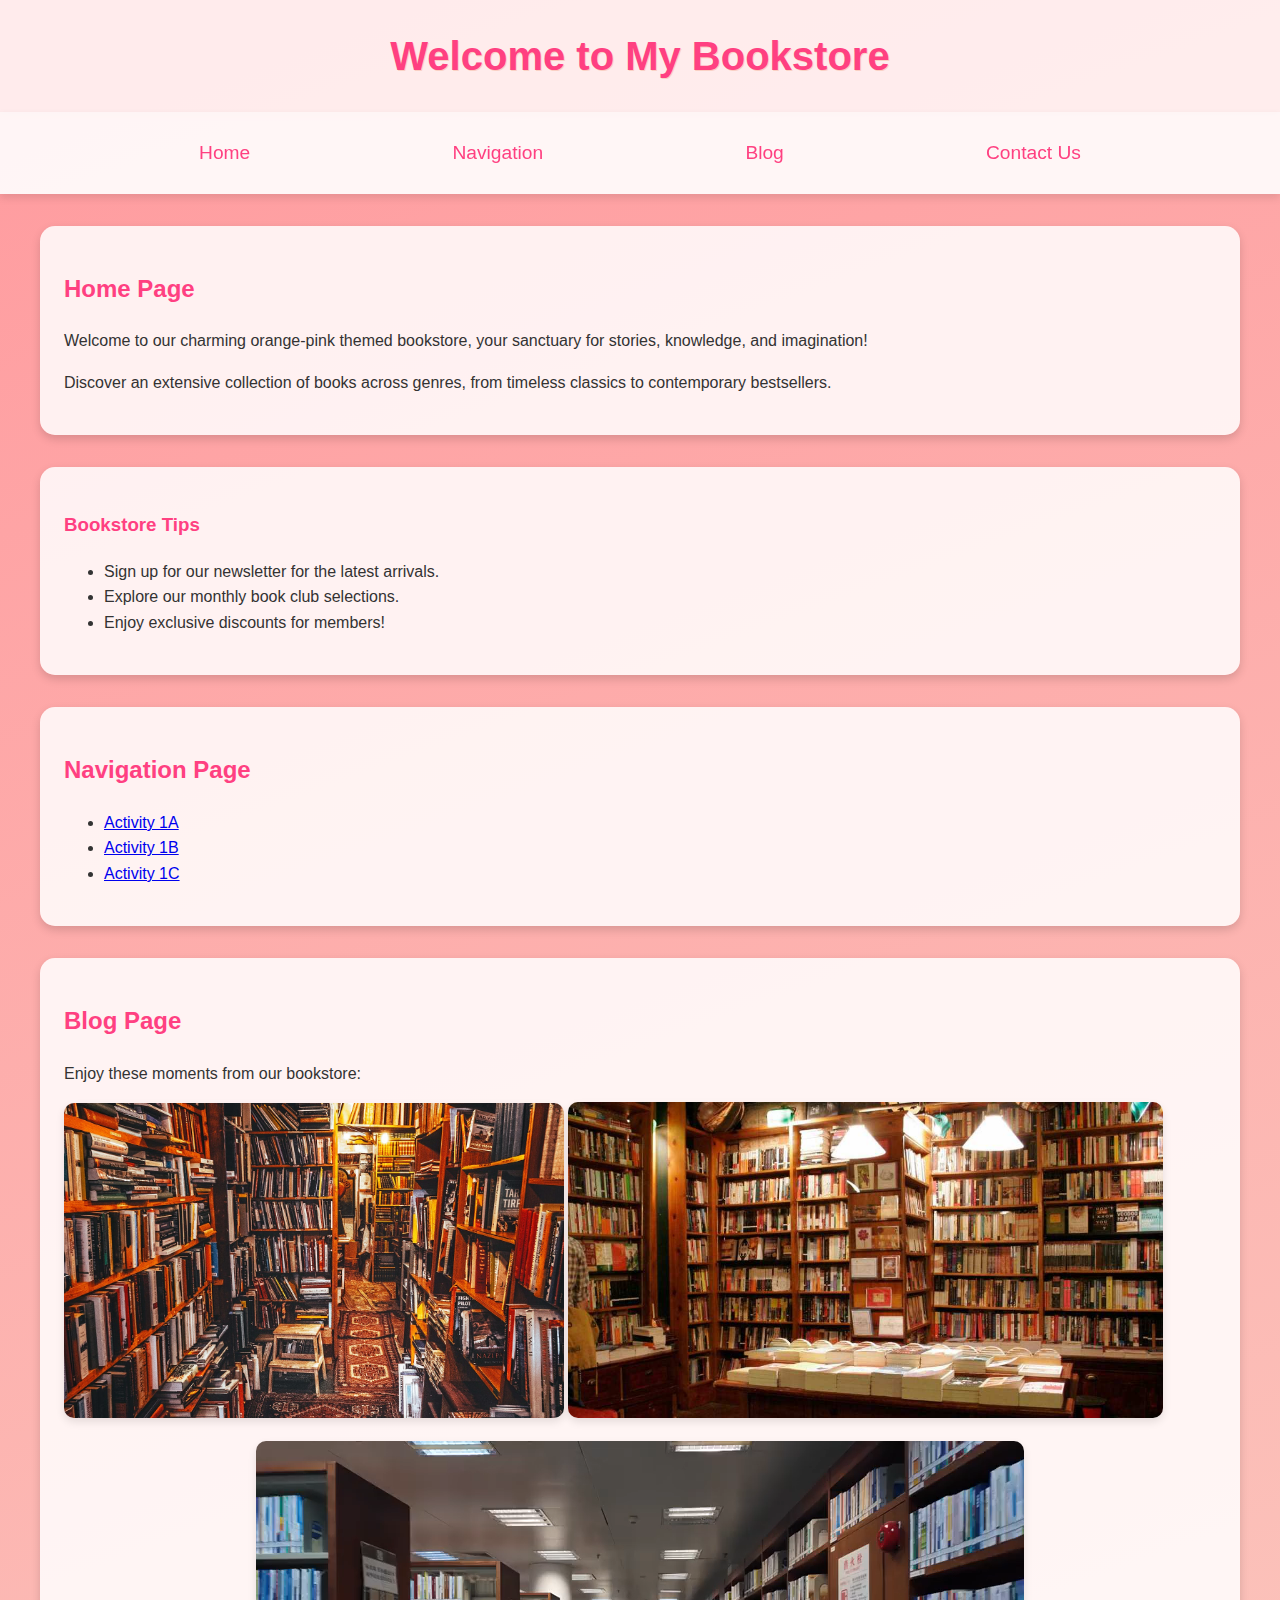
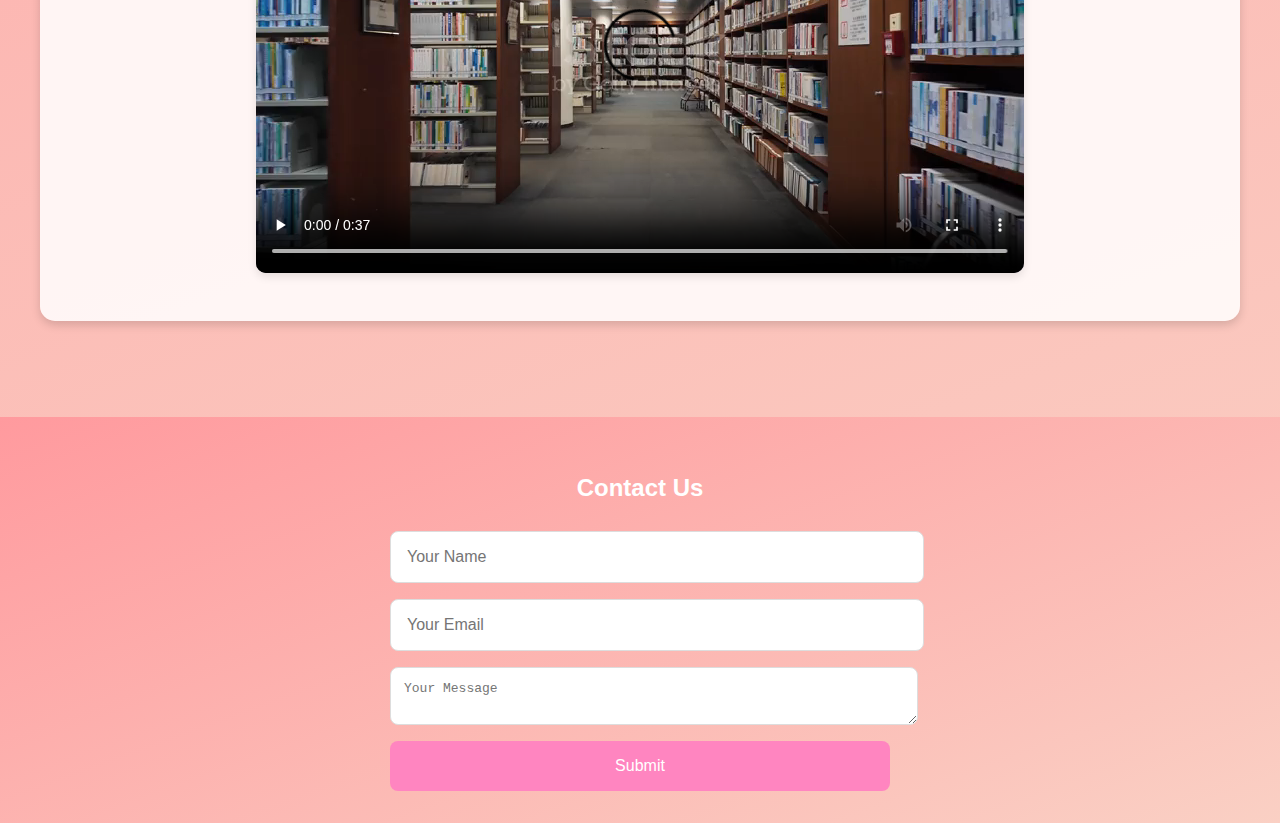
==== index.html @ 77c8f892 "Add files via upload" ====
<!DOCTYPE html>
<html lang="en">

<head>
  <meta charset="UTF-8">
  <meta name="viewport" content="width=device-width, initial-scale=1.0">
  <title>My Orange-Pink Themed Bookstore</title>
  <style>
    body {
      font-family: 'Arial', sans-serif;
      margin: 0;
      padding: 0;
      background: linear-gradient(160deg, #ff9a9e, #fad0c4);
      color: #333;
      line-height: 1.6;
    }

    header {
      text-align: center;
      padding: 1.5em 0;
      background: rgba(255, 255, 255, 0.8);
      box-shadow: 0 2px 8px rgba(0, 0, 0, 0.1);
    }

    header h1 {
      margin: 0;
      font-size: 2.5em;
      color: #ff4081;
      text-shadow: 1px 1px #fad0c4;
    }

    nav {
      display: flex;
      justify-content: space-evenly;
      background: rgba(255, 255, 255, 0.9);
      padding: 1em;
      position: sticky;
      top: 0;
      box-shadow: 0 4px 8px rgba(0, 0, 0, 0.1);
    }

    nav a {
      color: #ff4081;
      font-size: 1.2em;
      text-decoration: none;
      padding: 0.5em 1em;
      transition: all 0.3s ease;
    }

    nav a:hover {
      background: #ff85c0;
      color: #fff;
      border-radius: 5px;
    }

    .container {
      padding: 2em;
      max-width: 1200px;
      margin: auto;
    }

    .section {
      margin-bottom: 2em;
      background: rgba(255, 255, 255, 0.85);
      border-radius: 15px;
      box-shadow: 0 4px 10px rgba(0, 0, 0, 0.15);
      padding: 1.5em;
      transition: transform 0.3s ease;
    }

    .section:hover {
      transform: translateY(-5px);
    }

    .section h2, .section h3 {
      color: #ff4081;
    }

    .blog img, .blog video {
      max-width: 100%;
      height: auto;
      border-radius: 10px;
      margin-bottom: 1em;
      box-shadow: 0 4px 8px rgba(0, 0, 0, 0.1);
    }

    footer {
      background: linear-gradient(160deg, #ff9a9e, #fad0c4);
      color: white;
      text-align: center;
      padding: 2em 0;
      margin-top: 2em;
    }

    footer h2 {
      margin-bottom: 1em;
    }

    .contact-form {
      display: flex;
      flex-direction: column;
      gap: 1em;
      margin: auto;
      max-width: 500px;
    }

    .contact-form input, .contact-form textarea {
      width: 100%;
      padding: 1em;
      font-size: 1em;
      border: 1px solid #ddd;
      border-radius: 8px;
    }

    .contact-form button {
      background: #ff85c0;
      color: white;
      border: none;
      padding: 1em;
      font-size: 1em;
      border-radius: 8px;
      cursor: pointer;
      transition: all 0.3s ease;
    }

    .contact-form button:hover {
      background: #e65c8a;
    }

    @media (max-width: 768px) {
      nav {
        flex-direction: column;
        gap: 1em;
      }
    }
  </style>
</head>

<body>
  <header>
    <h1>Welcome to My Bookstore</h1>
  </header>

  <nav>
    <a href="#home">Home</a>
    <a href="#navigation">Navigation</a>
    <a href="#blog">Blog</a>
    <a href="#contact">Contact Us</a>
  </nav>

  <div class="container">
    <div class="section" id="home">
      <h2>Home Page</h2>
      <p>Welcome to our charming orange-pink themed bookstore, your sanctuary for stories, knowledge, and imagination!</p>
      <p>Discover an extensive collection of books across genres, from timeless classics to contemporary bestsellers.</p>
    </div>

    <div class="section">
      <h3>Bookstore Tips</h3>
      <ul>
        <li>Sign up for our newsletter for the latest arrivals.</li>
        <li>Explore our monthly book club selections.</li>
        <li>Enjoy exclusive discounts for members!</li>
      </ul>
    </div>

    <div class="section" id="navigation">
      <h2>Navigation Page</h2>
      <ul>
        <li><a href="activity 1A.html">Activity 1A</a></li>
        <li><a href="activity 1B.html">Activity 1B</a></li>
        <li><a href="activity 1C.html">Activity 1C</a></li>
      </ul>
    </div>

    <div class="section blog" id="blog">
      <h2>Blog Page</h2>
      <p>Enjoy these moments from our bookstore:</p>
      <img src="bookstore1.jpg" alt="Bookstore Image 1" width="500px">
      <img src="bookstore2.jpg" alt="Bookstore Image 2" width="595px">
      <center><video src="bookstore-tour.mp4" controls>Your browser does not support the video tag.</video></center>
    </div>
  </div>

  <footer id="contact">
    <h2>Contact Us</h2>
    <form class="contact-form">
      <input type="text" name="name" placeholder="Your Name" required>
      <input type="email" name="email" placeholder="Your Email" required>
      <textarea name="message" placeholder="Your Message" required></textarea>
      <button type="submit">Submit</button>
    </form>
  </footer>
</body>

</html>
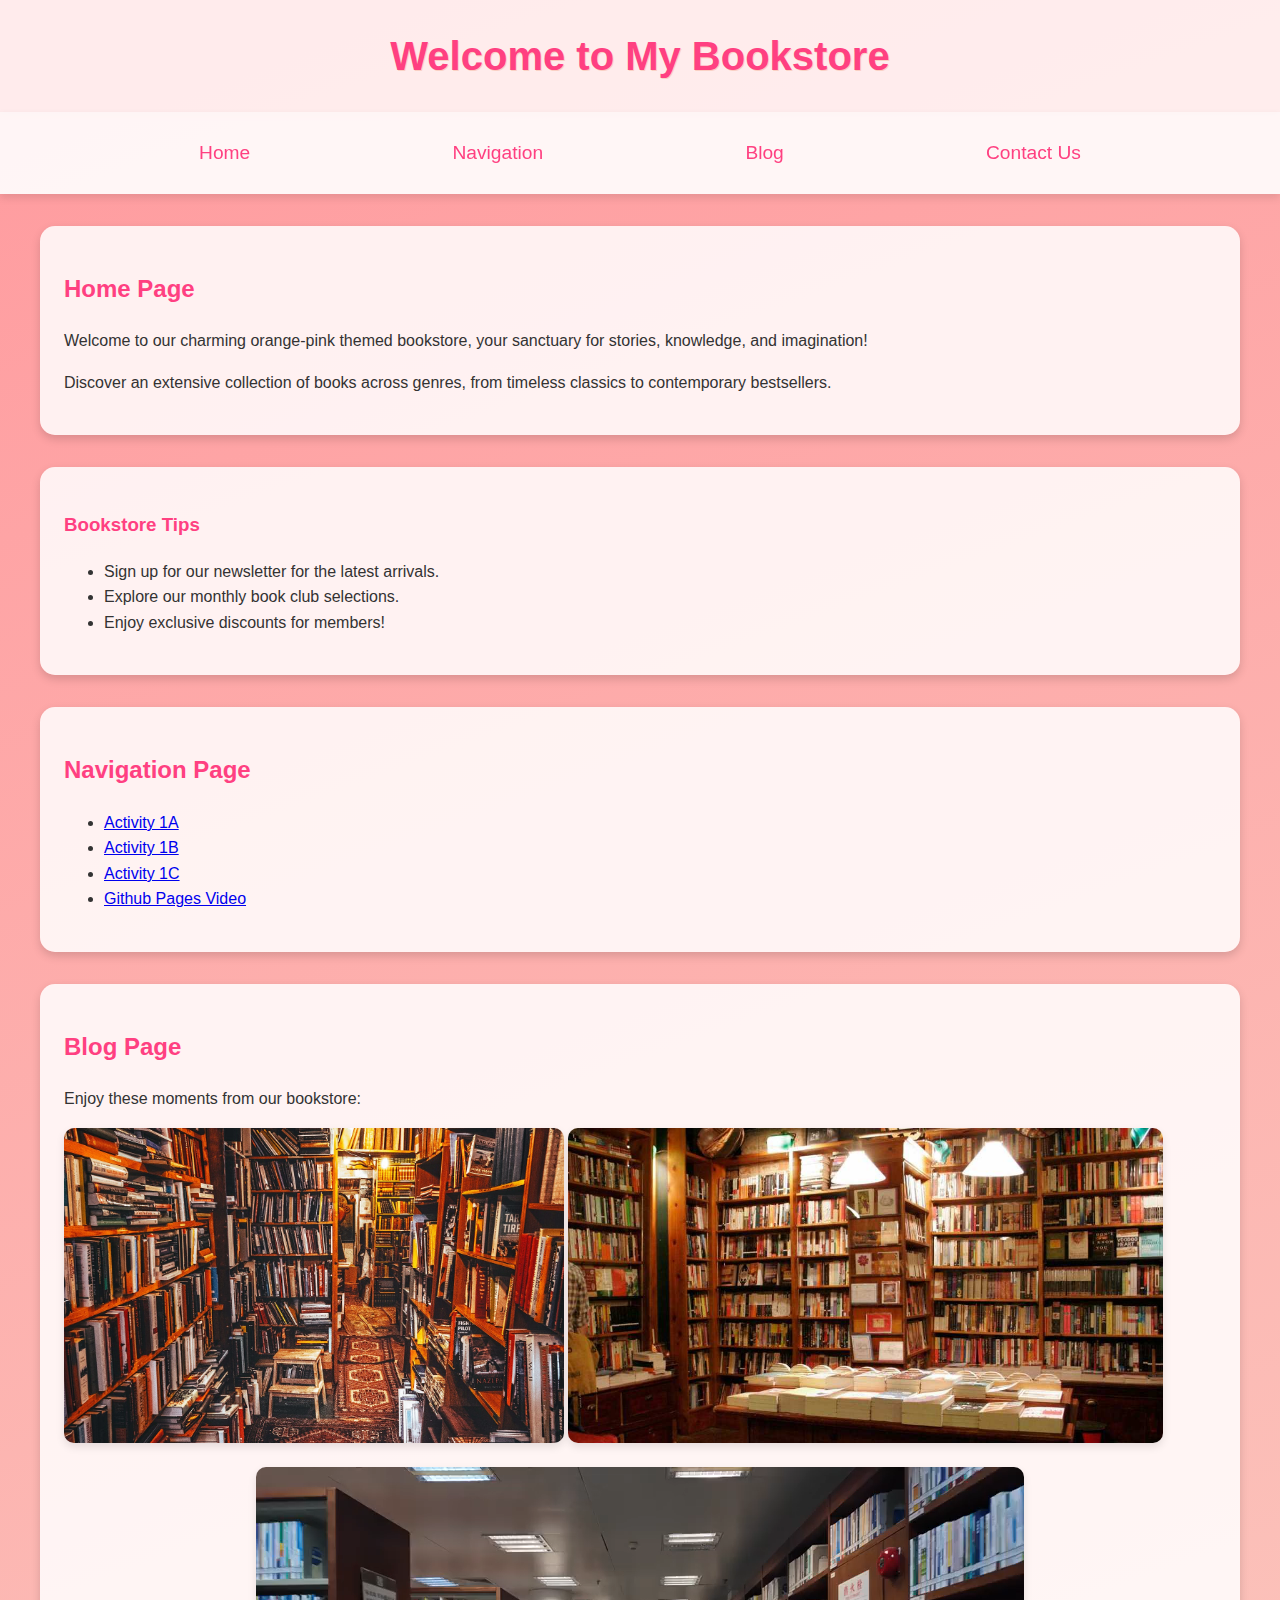
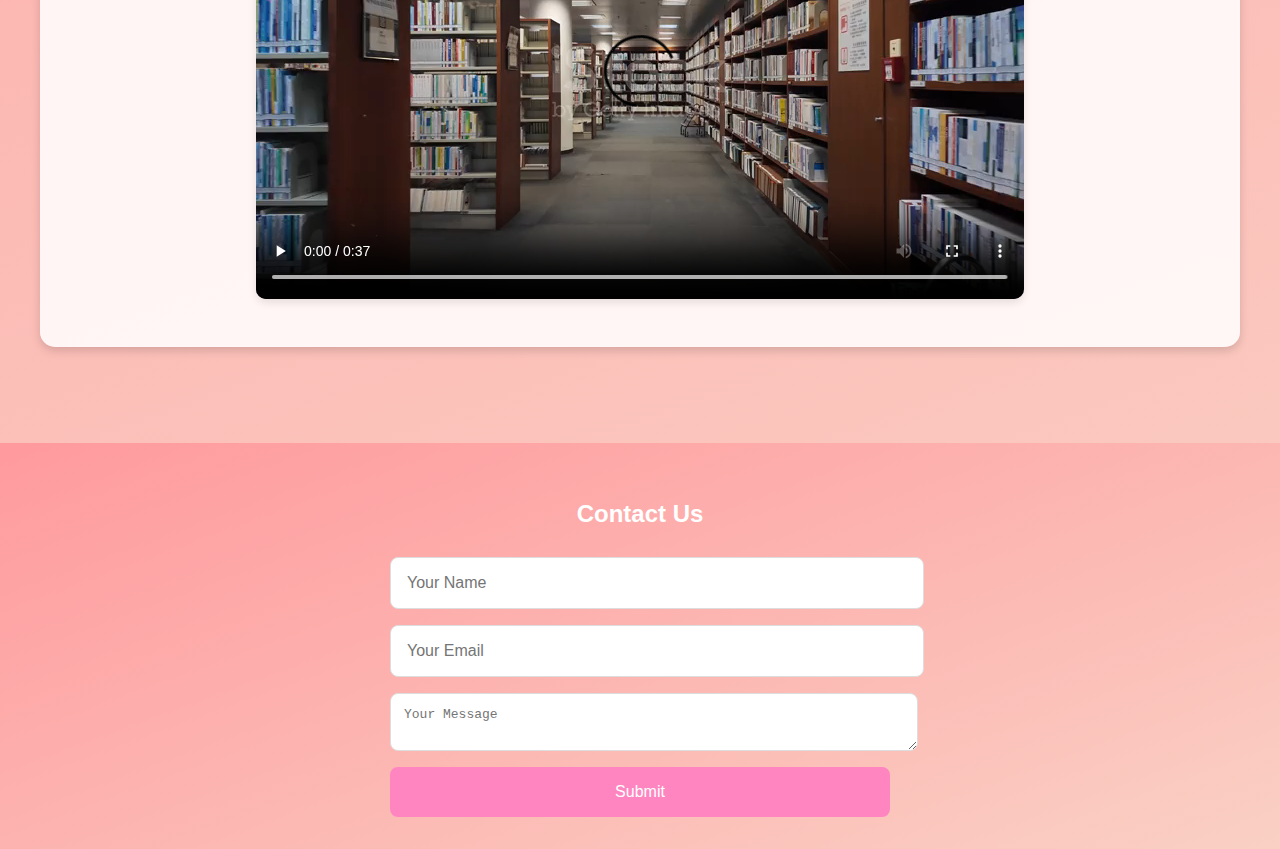
==== commit 86abfddd: "Update index.html" ====
--- a/index.html
+++ b/index.html
@@ -170,6 +170,7 @@
         <li><a href="activity 1A.html">Activity 1A</a></li>
         <li><a href="activity 1B.html">Activity 1B</a></li>
         <li><a href="activity 1C.html">Activity 1C</a></li>
+        <li><a href="github_pages.mp4">Github Pages Video</a></li>
       </ul>
     </div>
 
